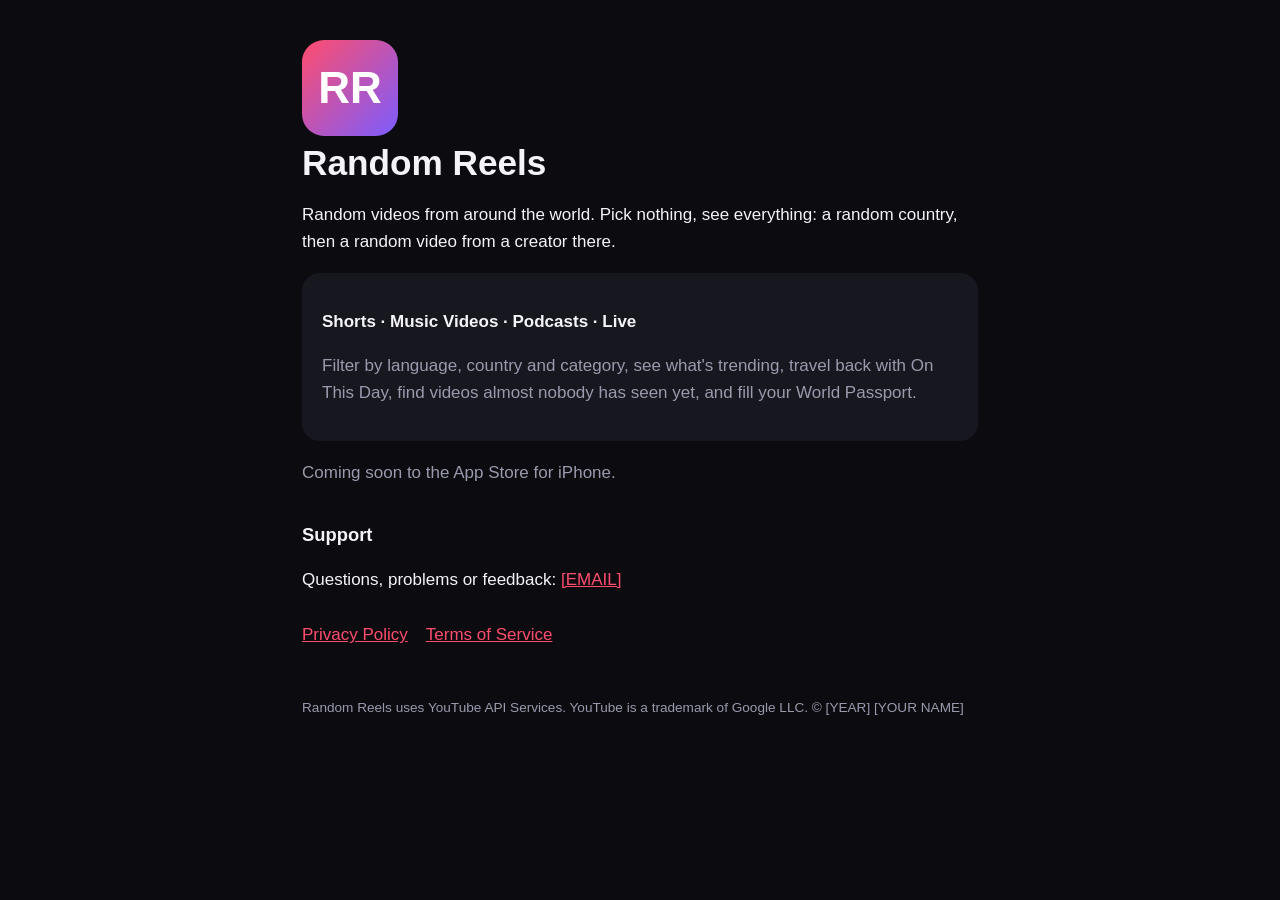
==== index.html @ 4e0ddfba "Add files via upload" ====
<!DOCTYPE html>
<html lang="en"><head>
<meta charset="utf-8"><meta name="viewport" content="width=device-width,initial-scale=1">
<title>Random Reels — random videos from around the world</title>
<meta name="description" content="Random Reels plays random videos from around the world: Shorts, music videos, podcasts and live streams from a random country.">
<link rel="stylesheet" href="style.css">
</head><body><main>
<div class="logo">RR</div>
<h1>Random Reels</h1>
<p>Random videos from around the world. Pick nothing, see everything: a random country, then a random video from a creator there.</p>
<div class="card">
<p><strong>Shorts · Music Videos · Podcasts · Live</strong></p>
<p class="dim">Filter by language, country and category, see what's trending, travel back with On This Day, find videos almost nobody has seen yet, and fill your World Passport.</p>
</div>
<p class="dim">Coming soon to the App Store for iPhone.</p>
<h2>Support</h2>
<p>Questions, problems or feedback: <a href="mailto:[EMAIL]">[EMAIL]</a></p>
<nav><a href="privacy.html">Privacy Policy</a><a href="terms.html">Terms of Service</a></nav>
<footer>Random Reels uses YouTube API Services. YouTube is a trademark of Google LLC. © [YEAR] [YOUR NAME]</footer>
</main></body></html>
---- style.css ----
:root{color-scheme:dark;--bg:#0b0b10;--card:#17171f;--text:#f4f4f8;--dim:#9a9aae;--accent:#ff4d6d;--accent2:#7c5cff}
*{box-sizing:border-box}
body{margin:0;background:var(--bg);color:var(--text);font:17px/1.6 -apple-system,BlinkMacSystemFont,"Segoe UI",Roboto,sans-serif}
main{max-width:720px;margin:0 auto;padding:40px 22px 64px}
h1{font-size:2.2rem;line-height:1.15;margin:.2em 0 .3em}
h2{font-size:1.15rem;margin:1.8em 0 .3em}
p,li{color:var(--text)}
.dim{color:var(--dim)}
a{color:var(--accent)}
.logo{width:96px;height:96px;border-radius:22px;background:linear-gradient(135deg,var(--accent),var(--accent2));display:grid;place-items:center;font-size:44px;font-weight:900;color:#fff}
.card{background:var(--card);border-radius:18px;padding:18px 20px;margin:18px 0}
nav{display:flex;gap:18px;margin-top:28px;flex-wrap:wrap}
footer{margin-top:48px;font-size:.85rem;color:var(--dim)}
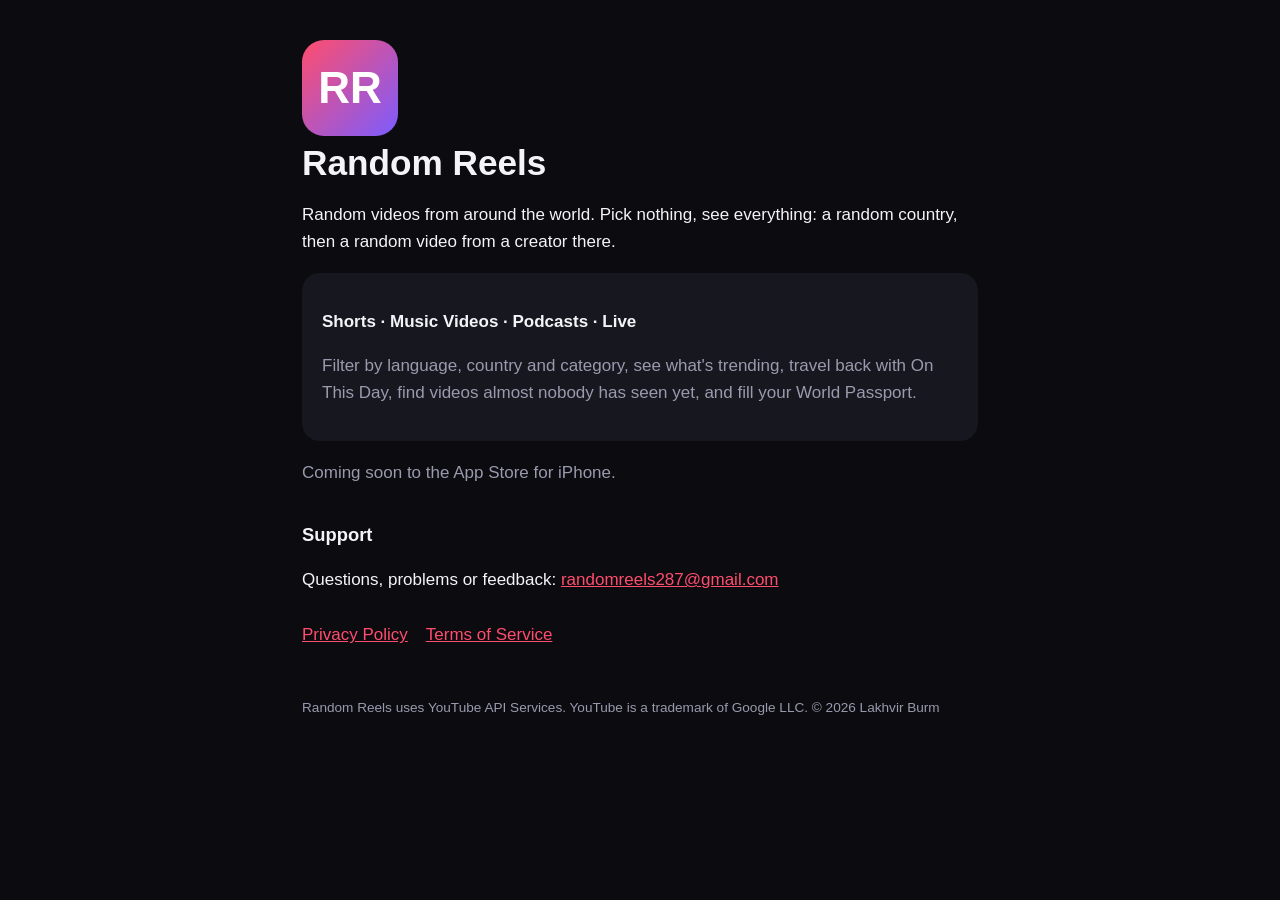
==== commit b97119ae: "Add files via upload" ====
--- a/index.html
+++ b/index.html
@@ -14,7 +14,7 @@
 </div>
 <p class="dim">Coming soon to the App Store for iPhone.</p>
 <h2>Support</h2>
-<p>Questions, problems or feedback: <a href="mailto:[EMAIL]">[EMAIL]</a></p>
+<p>Questions, problems or feedback: <a href="mailto:randomreels287@gmail.com">randomreels287@gmail.com</a></p>
 <nav><a href="privacy.html">Privacy Policy</a><a href="terms.html">Terms of Service</a></nav>
-<footer>Random Reels uses YouTube API Services. YouTube is a trademark of Google LLC. © [YEAR] [YOUR NAME]</footer>
+<footer>Random Reels uses YouTube API Services. YouTube is a trademark of Google LLC. © 2026 Lakhvir Burm</footer>
 </main></body></html>
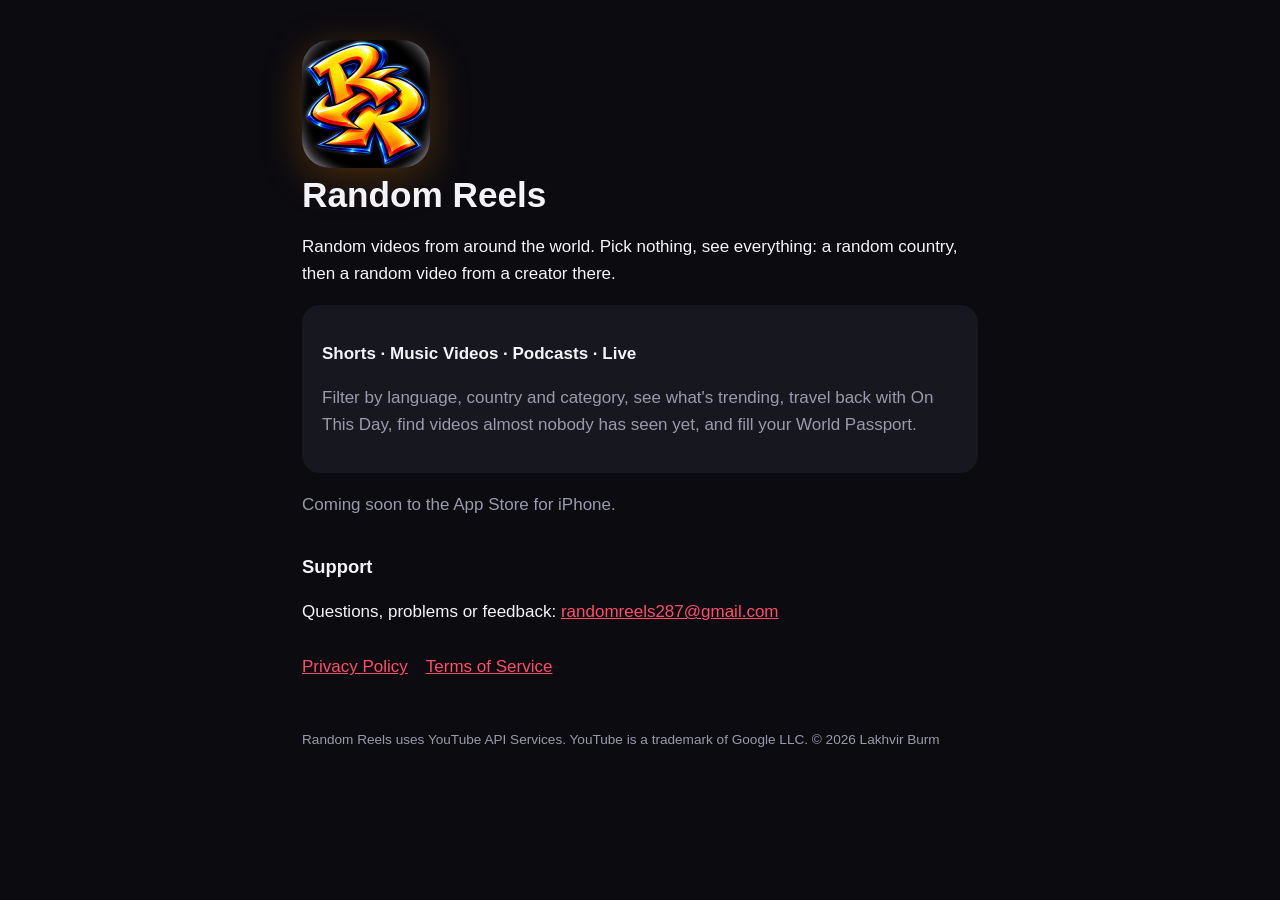
==== commit 02c9655c: "Add files via upload" ====
--- a/index.html
+++ b/index.html
@@ -3,9 +3,11 @@
 <meta charset="utf-8"><meta name="viewport" content="width=device-width,initial-scale=1">
 <title>Random Reels — random videos from around the world</title>
 <meta name="description" content="Random Reels plays random videos from around the world: Shorts, music videos, podcasts and live streams from a random country.">
+<link rel="icon" type="image/png" href="favicon.png">
+<link rel="apple-touch-icon" href="apple-touch-icon.png">
 <link rel="stylesheet" href="style.css">
 </head><body><main>
-<div class="logo">RR</div>
+<img class="logo" src="logo.png" alt="Random Reels logo" width="128" height="128">
 <h1>Random Reels</h1>
 <p>Random videos from around the world. Pick nothing, see everything: a random country, then a random video from a creator there.</p>
 <div class="card">
--- a/style.css
+++ b/style.css
@@ -7,7 +7,9 @@
 p,li{color:var(--text)}
 .dim{color:var(--dim)}
 a{color:var(--accent)}
-.logo{width:96px;height:96px;border-radius:22px;background:linear-gradient(135deg,var(--accent),var(--accent2));display:grid;place-items:center;font-size:44px;font-weight:900;color:#fff}
+.logo{width:128px;height:128px;border-radius:28px;display:block;box-shadow:0 10px 40px rgba(255,140,0,.25)}
+.back{display:inline-flex;align-items:center;gap:8px;text-decoration:none;font-weight:600}
+.back img{border-radius:7px}
 .card{background:var(--card);border-radius:18px;padding:18px 20px;margin:18px 0}
 nav{display:flex;gap:18px;margin-top:28px;flex-wrap:wrap}
 footer{margin-top:48px;font-size:.85rem;color:var(--dim)}
